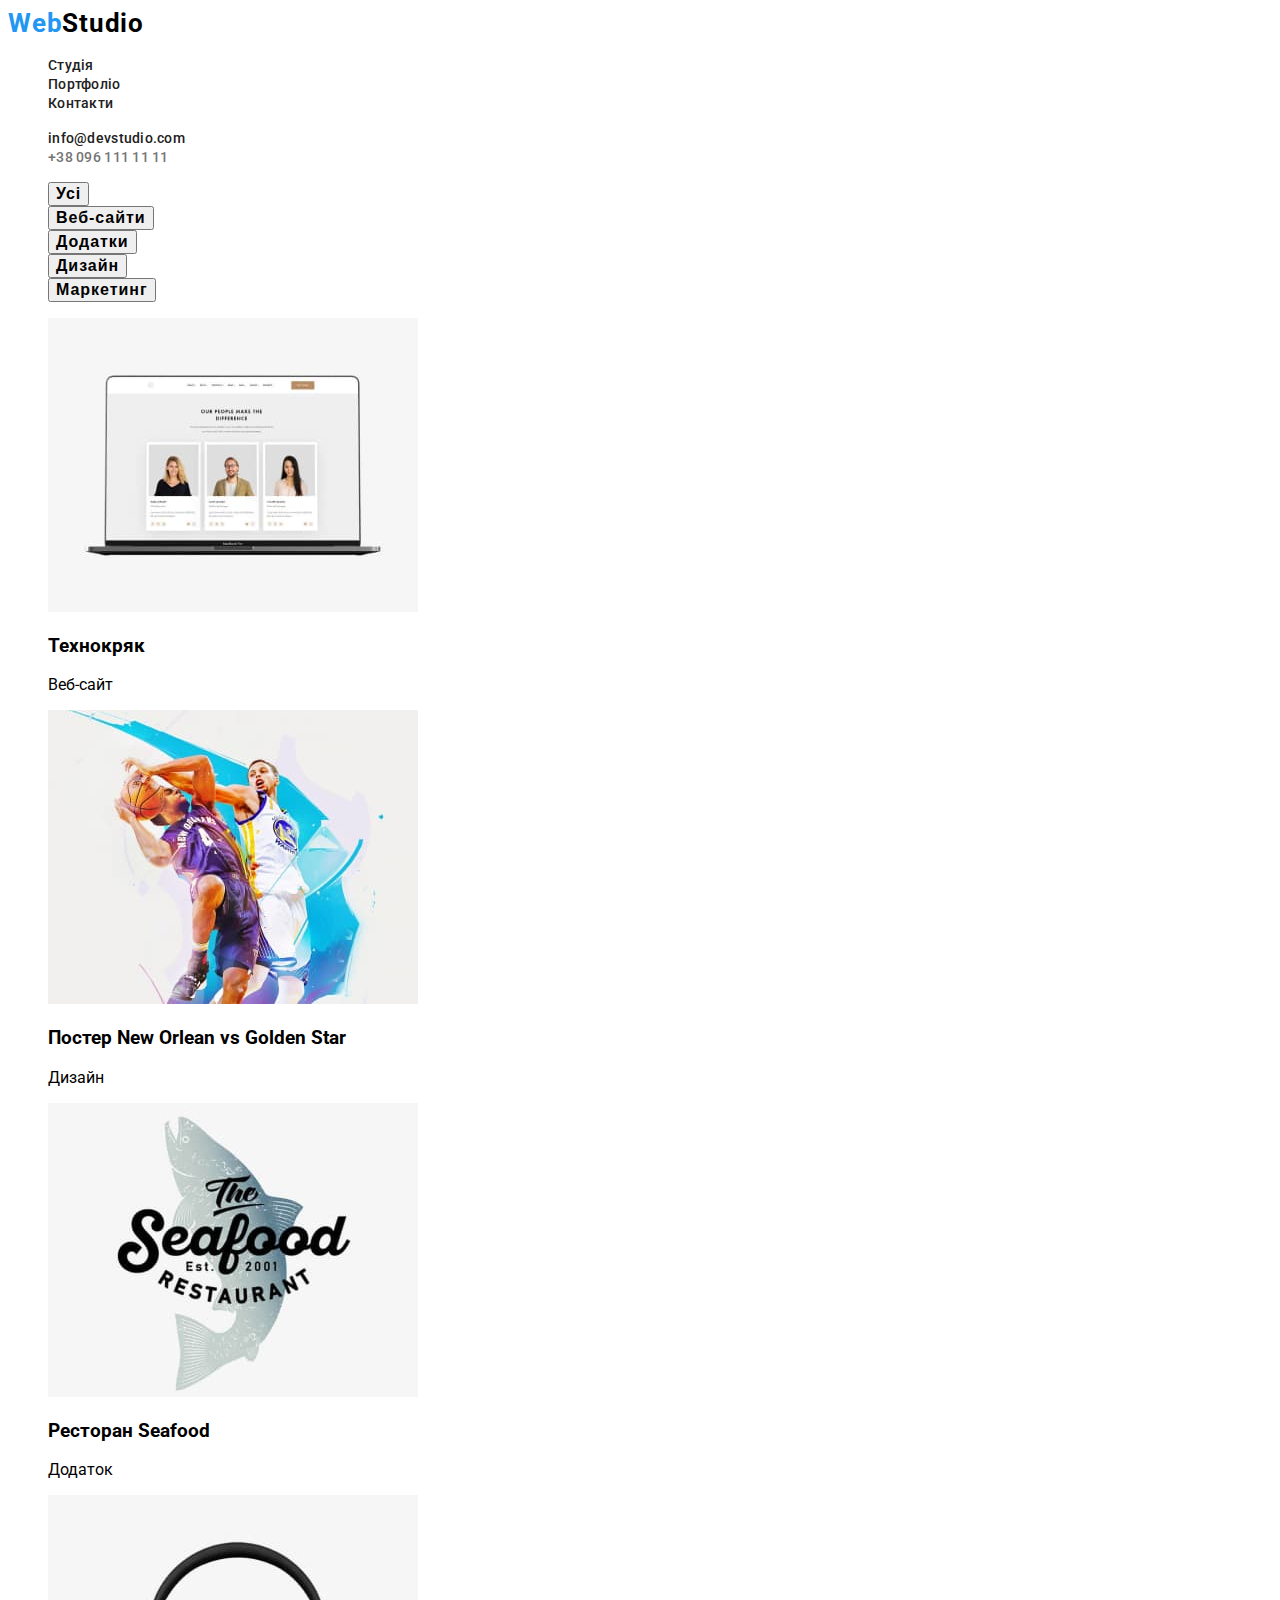
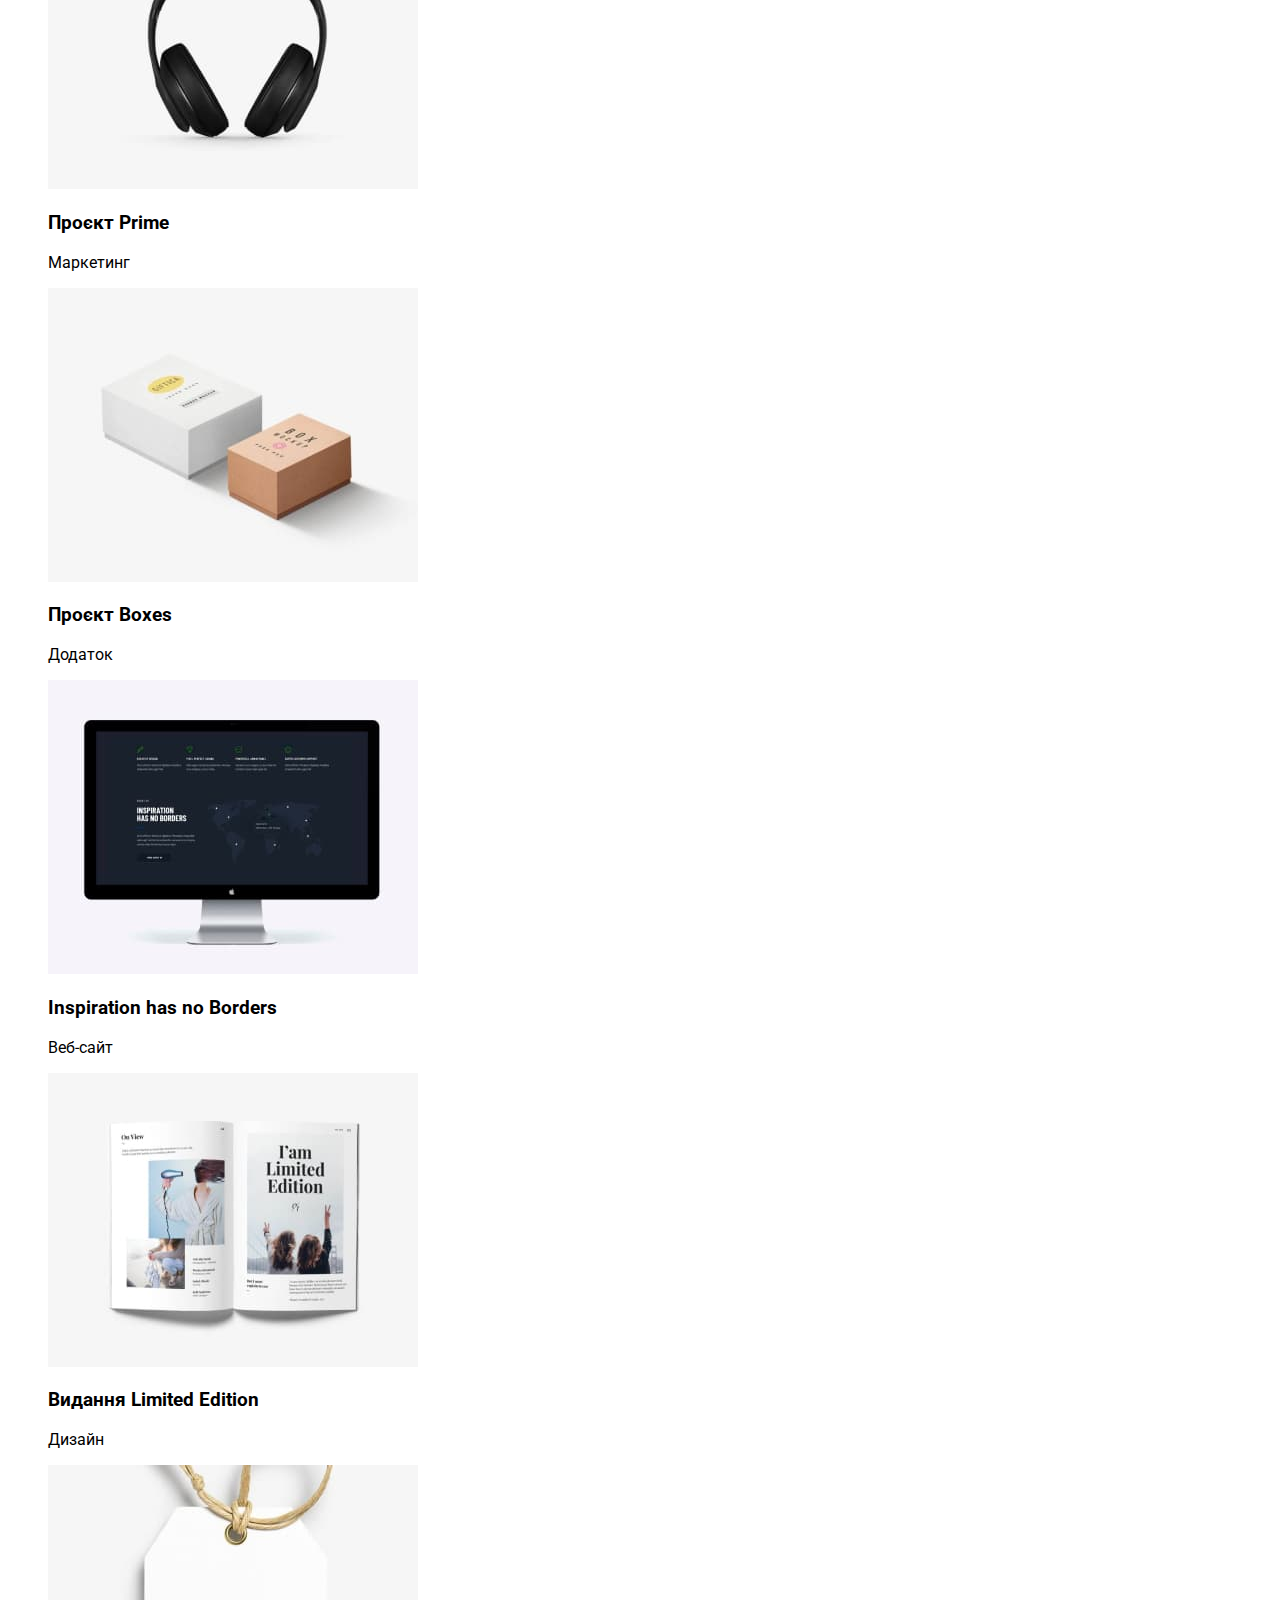
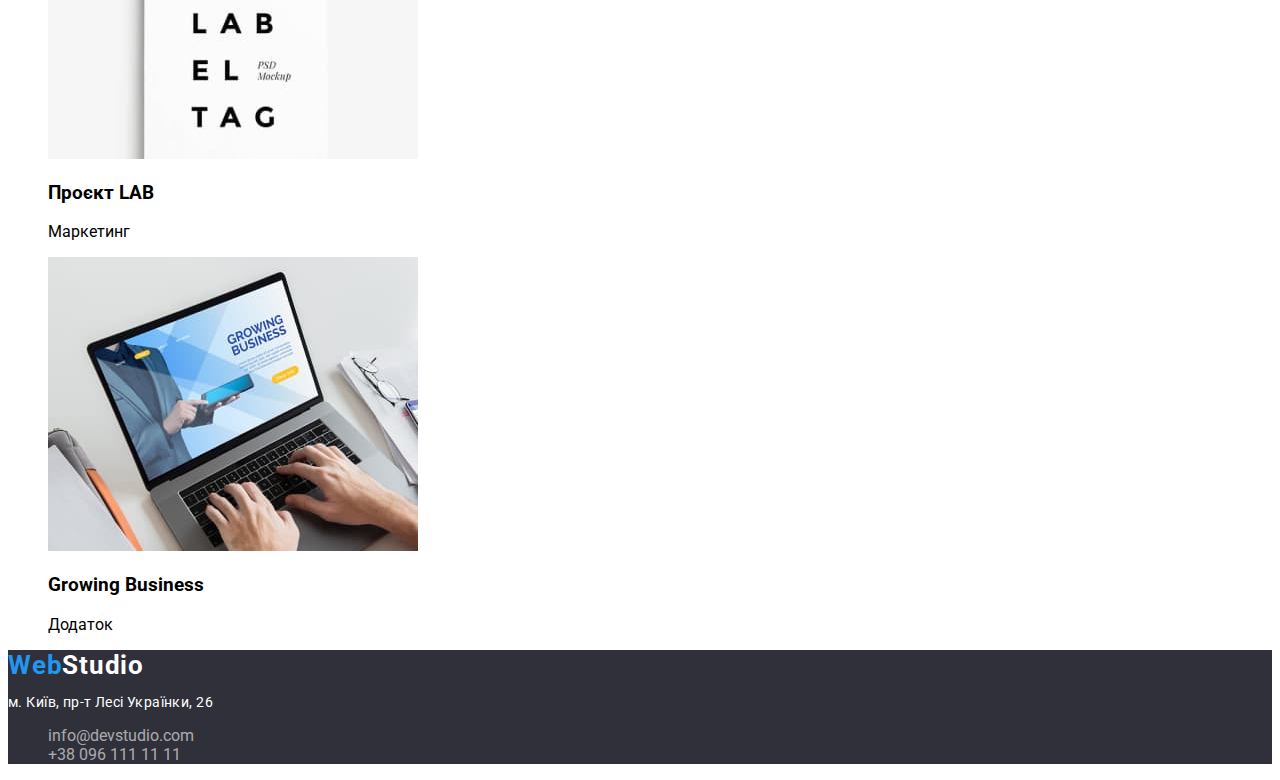
==== portfolio.html @ 49aecc0c "Update .DS_Store" ====
<!DOCTYPE html>
<html lang="en">
<head>
    <meta charset="UTF-8">
    <meta http-equiv="X-UA-Compatible" content="IE=edge">
    <meta name="viewport" content="width=device-width, initial-scale=1.0">
    <title>Document</title>
    <link rel="preconnect" href="https://fonts.googleapis.com">
<link rel="preconnect" href="https://fonts.gstatic.com" crossorigin>
<link href="https://fonts.googleapis.com/css2?family=Raleway:wght@700&family=Roboto:wght@400;500;700;900&display=swap" rel="stylesheet">
    <link rel="stylesheet" href="./css/style.css">
</head>
    <body>
        <header class="header">
            <nav>
            <a class="header-logo logo" href="/index.html" lang="en">Web<span class="logo-header">Studio</span></a>
            <ul class="header-list list">
                <li class="header-item">
                    <a class="header-link link" href="">Студія</a>
                </li>
                <li class="header-item">
                    <a class="header-link link" href="">Портфоліо</a>
                </li>
                <li class="header-item">
                    <a class="header-link link" href="">Контакти</a>
                </li>
            </ul>
            </nav>
            <ul class="header-list list">
                <li>
                <a class="header-mail mail" href="mailto:info@devstudio.com">info@devstudio.com</a>
                </li>
                <li>
                <a class="header-tel tel" href="tel:+380961111111">+38 096 111 11 11</a>
                </li>
            </ul>
        </header>
        <main>
            <section class="subject">
                <h1 class="visually-hidden">Особливості</h1>
                <ul class="subject-item">
                    <li class="subject-list list"><button class="hero-btn" type="button">Усі</button></li>
                    <li class="subject-list list"><button class="hero-btn" type="button">Веб-сайти</button></li>
                    <li class="subject-list list"><button class="hero-btn" type="button">Додатки</button></li>
                    <li class="subject-list list"><button class="hero-btn" type="button">Дизайн</button></li>
                    <li class="subject-list list"><button class="hero-btn" type="button">Маркетинг</button></li>
                </ul>

                <ul class="projects-item">
                    <li class="projects-list list">
                <a class="projects-search link" href=""></a>
                    <img src="./img/technocrack1.jpg"
                    alt=" Розробка сайту"
                    width="370">
                    <h3 class="projects-name">Технокряк</h3>
                    <p class="projects-text">Веб-сайт</p>
                </li>

                <li class="projects-list list">
                <a class="projects-search link" href=""></a>
                    <img src="./img/poster2.jpg"
                    alt="Дизайн проект для сайту с постерами"
                    width="370">
                    <h3 class="projects-name">Постер New Orlean vs Golden Star</h3>
                    <p class="projects-text">Дизайн</p>
                </li>

                <li class="projects-list list">
                <a class="projects-search link" href=""></a>
                    <img src="./img/restaurant3.jpg"
                    alt="Розробка додатку ресторана"
                    width="370">
                    <h3 class="projects-name">Ресторан Seafood</h3>
                    <p class="projects-text">Додаток</p>
                </li>

                <li class="projects-list list">
                <a class="projects-search link" href=""></a>
                    <img src="./img/proect4.jpg"
                    alt="Проєкт "
                    width="370">
                    <h3 class="projects-name">Проєкт Prime</h3>
                    <p class="projects-text">Маркетинг</p>
                </li>

                <li class="projects-list list">
                <a class="projects-search link" href=""></a>
                    <img src="./img/proeckt5.jpg"
                    alt="Розробка додатку"
                    width="370">
                    <h3 class="projects-name">Проєкт Boxes</h3>
                    <p class="projects-text">Додаток</p>
                </li>

                <li class="projects-list list">
                <a class="projects-search link" href=""></a>
                    <img src="./img/veb.saut6.jpg"
                    alt="Розробка сайту"
                    width="370">
                    <h3 class="projects-name">Inspiration has no Borders</h3>
                    <p class="projects-text">Веб-сайт</p>
                </li>

                <li class="projects-list list">
                <a class="projects-search link" href=""></a>
                    <img src="./img/bocks7.jpg"
                    alt="Дизайн проект книг"
                    width="370">
                    <h3 class="projects-name">Видання Limited Edition</h3>
                    <p class="projects-text">Дизайн</p>
                </li>

                <li class="projects-list list">
                <a class="projects-search link" href=""></a>
                    <img src="./img/lab8.jpg"
                    alt="Розробка проекта"
                    width="370">
                    <h3 class="projects-name">Проєкт LAB</h3>
                    <p class="projects-text">Маркетинг</p>
                </li>

                <li class="projects-list list">
                <a class="projects-search link" href=""></a>
                    <img src="./img/business9.jpg"
                    alt="Розробка додатку для бізнесу"
                    width="370">
                    <h3 class="projects-name">Growing Business</h3>
                    <p class="projects-text">Додаток</p>
                </li>
                </ul>
            </section>
        </main>
        <footer class="footer">
            <a class="footer-logo logo" href="/index.html" lang="en">Web<span class="logo-footer">Studio</span></a>
            <address class="footer-address">
    
                <p class="footer-address-link"> м. Київ, пр-т Лесі Українки, 26</p>
                <ul class="footer-list list">
                    <li class="links-footer"><a href="mailto:info@devstudio.com" class="footer-links links">info@devstudio.com</a></li>
                    <li><a href="tel:+380961111111" class="footer-links links">+38 096 111 11 11</a></li>
                </ul>
            </address>
        </footer>

    
</body>
</html>
---- css/style.css ----
/* @font-face {
    font-family: releway;
    src: url(../fonts/Raleway-Italic-VariableFont_wght.ttf);
}
@font-face {
    font-family: regular400;
    src: url(../fonts/Roboto-Regular.ttf);
}
@font-face {
    font-family: medium500;
    src: url(../fonts/Roboto-Medium.ttf);
}
@font-face {
    font-family: bold700;
    src: url(../fonts/Roboto-Bold.ttf);
}
@font-face {
    font-family: black900;
    src: url(..//fonts/Roboto-Black.ttf);
} */

:root {
    --main color: #FFFFFF;
}

body {
    font-family: "Roboto", sans-serif;
}

.list, .logo {
    list-style: none;
}
.link, .logo, .mail, .tel {
    text-decoration: none;
}



             /*header*/
             
 .header {
    background-color: var(--main-color);
 }
              
.header-logo {
font-weight: 700;
font-size: 26px;
line-height: 1.19;
/* identical to box height */
letter-spacing: 0.03em;
color: #2196F3;
}
.logo-header {
    font-weight: 700;
font-size: 26px;
line-height: 1.19;
/* identical to box height */
letter-spacing: 0.03em;
color:#000000;
}

.header-link {
    font-weight: 500;
    font-size: 14px;
    line-height: 1.14;
    letter-spacing: 0.02em;
    color: #212121;
}

.header-mail {
    font-weight: 500;
font-size: 14px;
line-height: 1.14;
letter-spacing: 0.02em;
color: #212121;
}

.header-tel {
    font-weight: 500;
    font-size: 14px;
    line-height: 1.14;
    letter-spacing: 0.02em;
    color: #757575;
}    

.header-link:hover, .header-mail:hover, .header-tel:hover, .header-link:focus, .header-mail:focus, .header-tel:focus {
    color: #2196F3;
} 

                    /*Hero*/
.hero{
 background-color: #2F303A;
}
                    

.hero-title {
    font-weight: 900;
font-size: 44px;
line-height: 1,36;
/* or 136% */
text-align: center;
letter-spacing: 0.06em;
text-transform: uppercase;
color: #FFFFFF;
}

.hero-btn {
    font-weight: 700;
    font-size: 16px;
    line-height: 1,87;
    /* identical to box height, or 188% */
    display: flex;
    align-items: center;
    text-align: center;
    letter-spacing: 0.06em;
    color: var(--main-color);
    
}
 .hero-btn:hover, .hero-btn:focus {
    color: #2196F3;
 }

                      /*Hiden*/

 .hidden-title {
font-weight: 700;
font-size: 14px;
line-height: 1,14;
letter-spacing: 0.03em;
text-transform: uppercase;
color: #212121;
}
.hidden-text {
font-weight: 400;
font-size: 14px;
line-height: 1,71;
/* or 171% */
letter-spacing: 0.03em;
color: #757575;
}

                    /*IMG*/
 .img-title {
font-weight: 700;
font-size: 36px;
line-height: 1,16;
text-align: center;
letter-spacing: 0.03em;
color: #212121;
}
 
                      /* Team*/

.team{
background-color: #F5F4FA;
 }

.team-title {
    font-weight: 700;
font-size: 36px;
line-height: 1,16;
text-align: center;
letter-spacing: 0.03em;
color: #212121;
}

.team-subtitle {
    font-weight: 500;
font-size: 16px;
line-height: 1,19;
/* identical to box height */
text-align: center;
letter-spacing: 0.03em;
color: #212121;
}
.team-text {
    font-weight: 400;
font-size: 16px;
line-height: 1,18;
/* identical to box height */
text-align: center;
letter-spacing: 0.03em;
color: #757575;
}

                 /*footer*/
 .footer {
    background-color:  #2F303A;
}


.footer-logo {
 font-weight: 700;
font-size: 26px;
line-height: 1,19;
/* identical to box height */
letter-spacing: 0.03em;
color: #2196F3;
 }
 .logo-footer{
    font-weight: 700;
font-size: 26px;
line-height: 1,19;
/* identical to box height */
letter-spacing: 0.03em;
color: #FFFFFF;
 }

 .footer-address {
    font-style: normal;
 }

.footer-address-link {
font-weight: 400;
font-size: 14px;
line-height: 1,71;
/* or 171% */
letter-spacing: 0.03em;
color: #FFFFFF;
}

.links {
    text-decoration: none;
     color:  rgba(255, 255, 255, 0.6);
}
.links:hover, .links:focus {
    color:  rgba(255, 255, 255, 0.6);
}

.visually-hidden {
    position: absolute;
    clip: rect(0 0 0 0);
    width: 1px;
    height: 1px;
    margin: -1px;
    …
  }
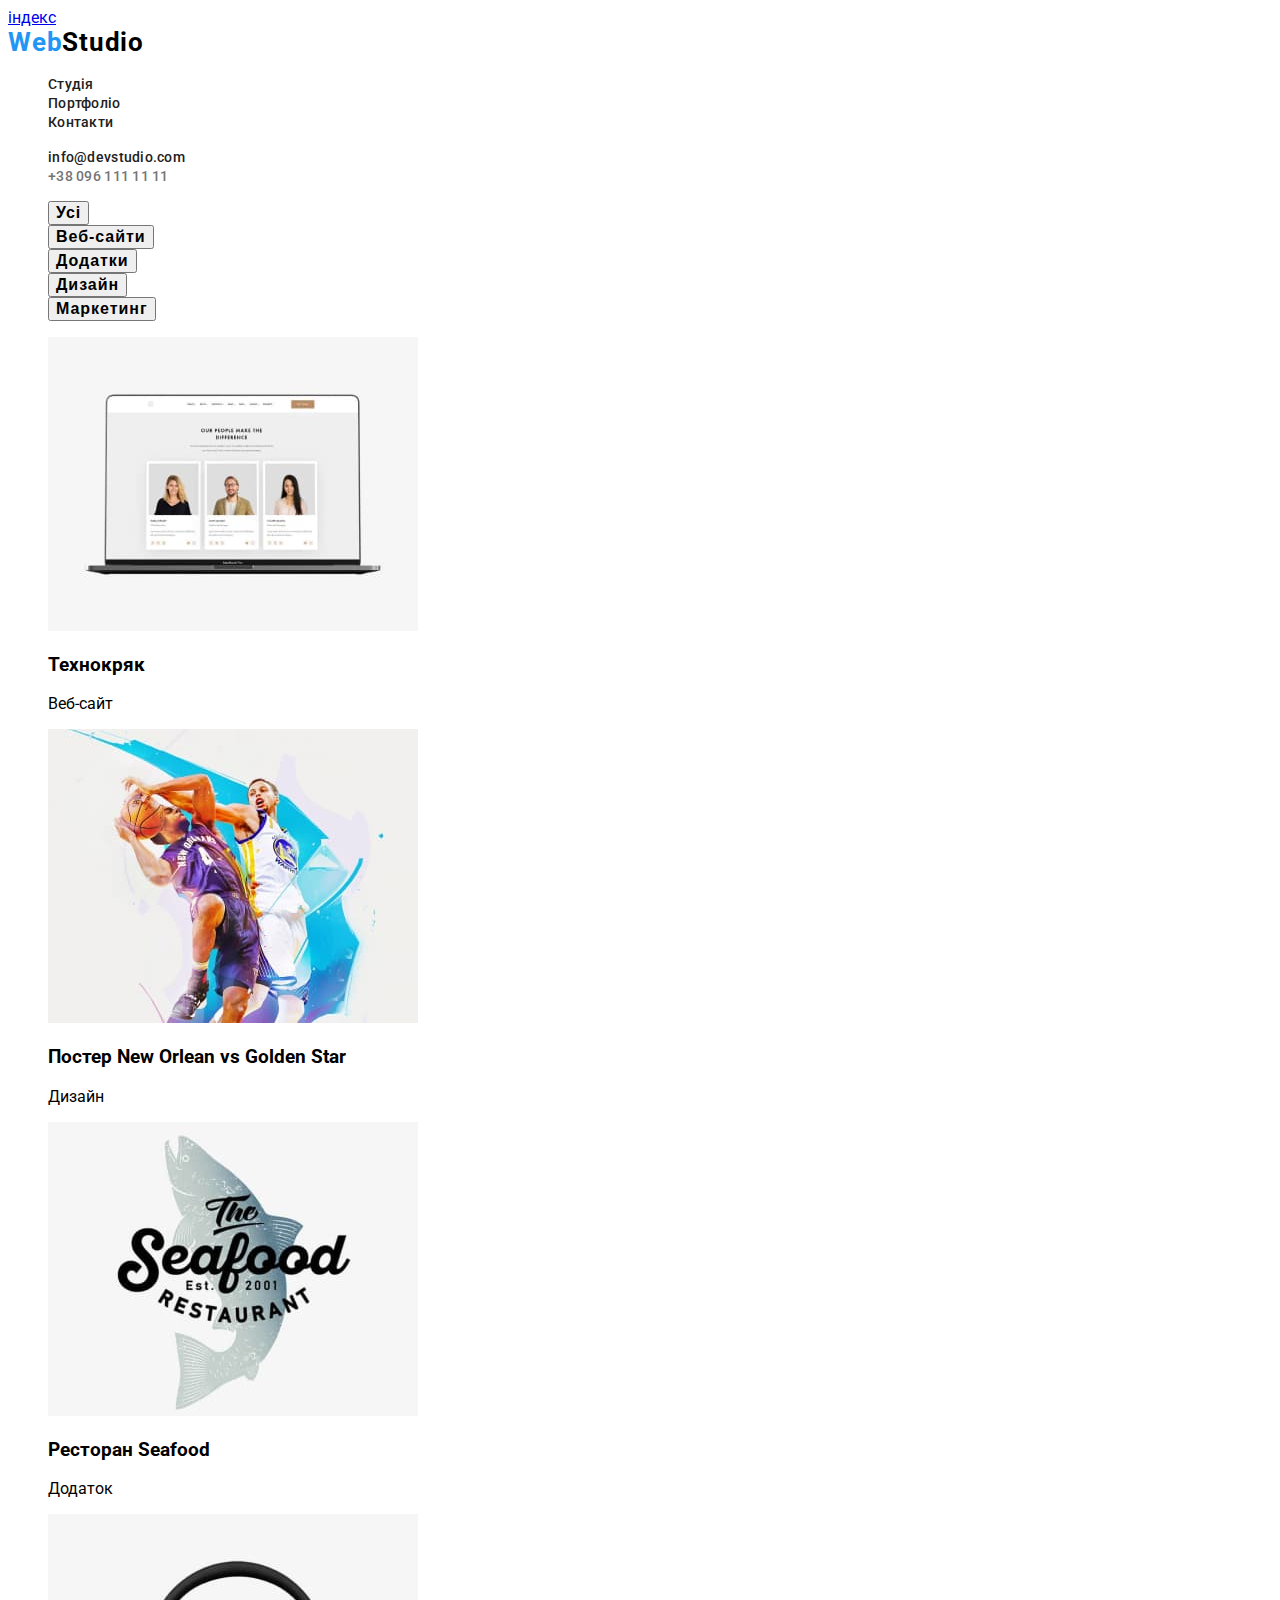
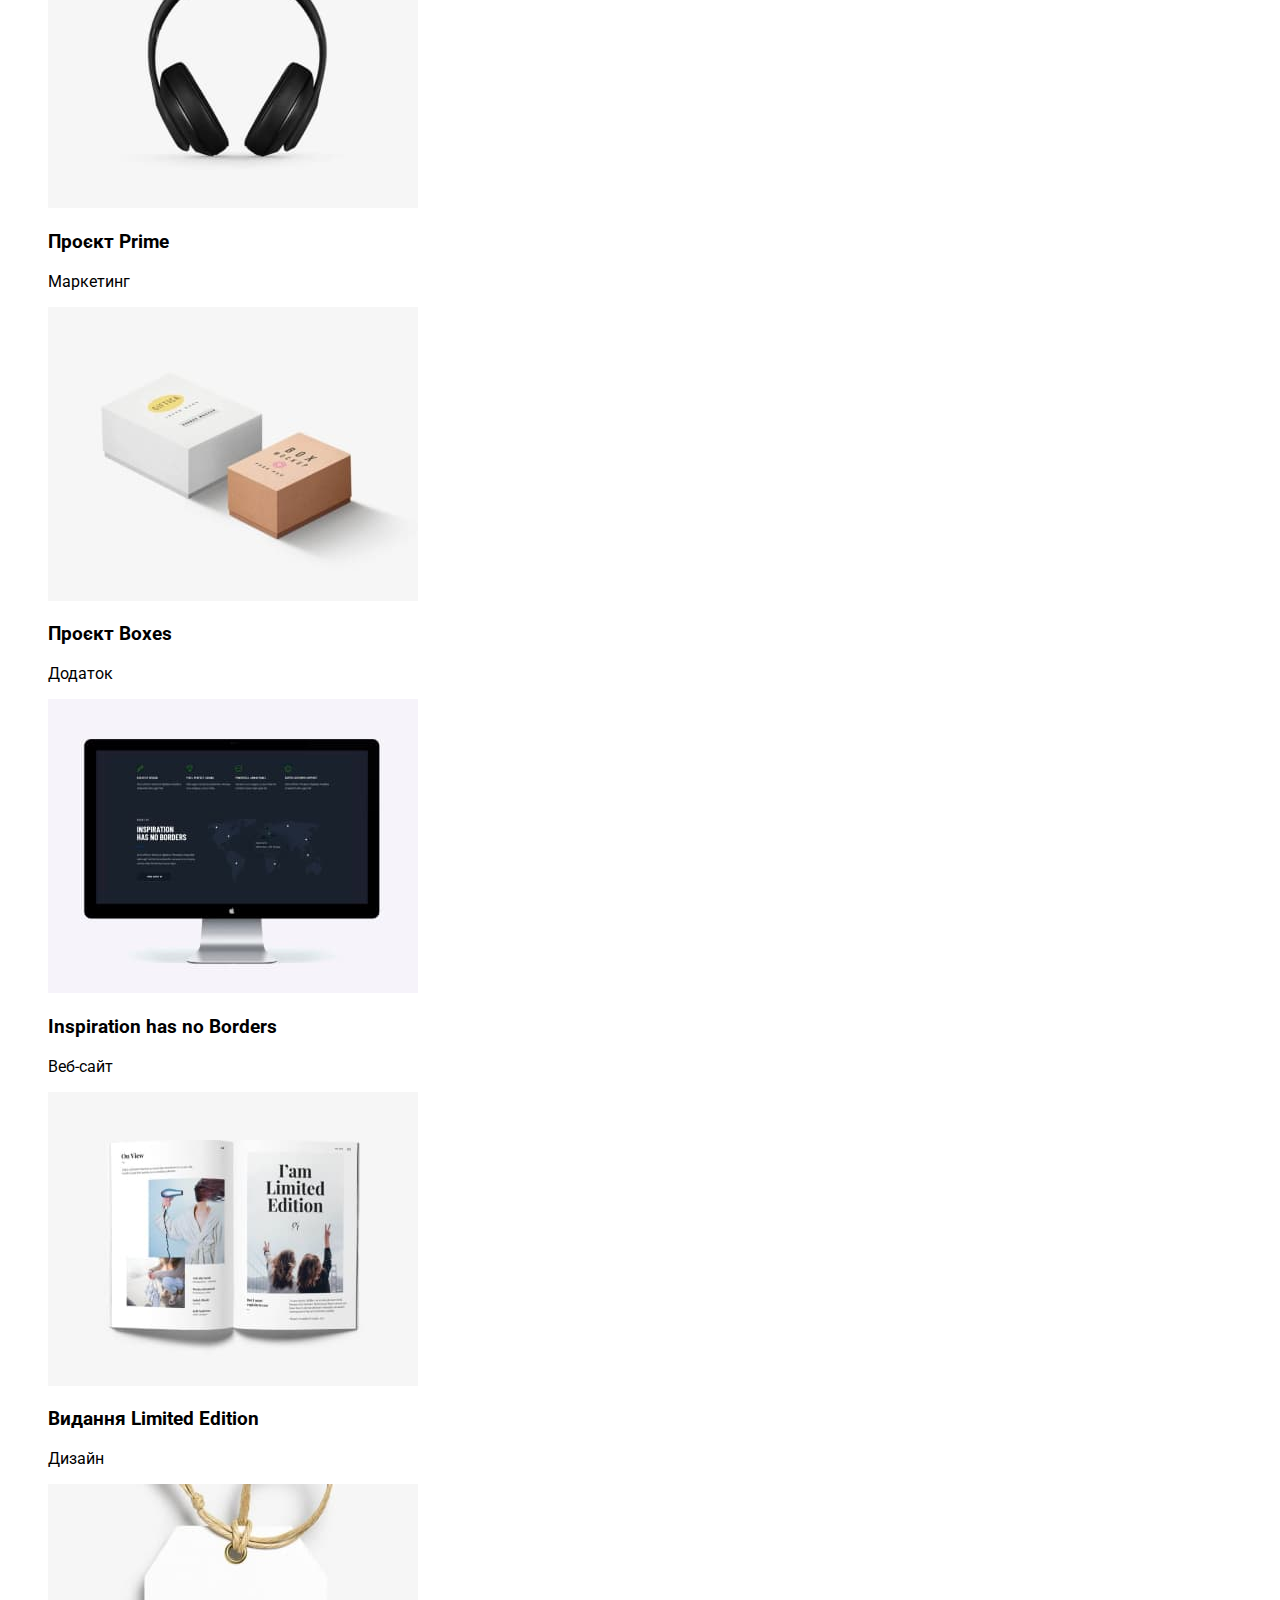
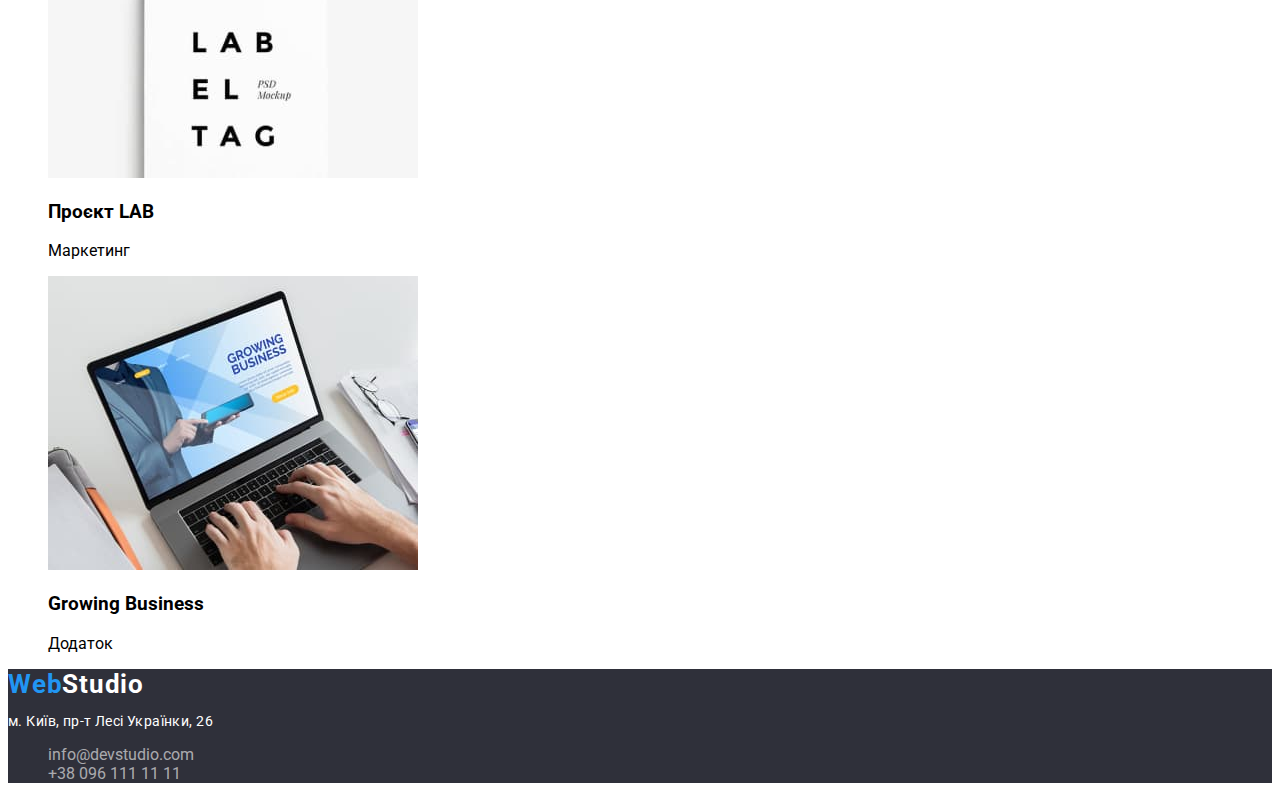
==== commit 176b89ec: "Update portfolio.html" ====
--- a/portfolio.html
+++ b/portfolio.html
@@ -9,6 +9,7 @@
 <link rel="preconnect" href="https://fonts.gstatic.com" crossorigin>
 <link href="https://fonts.googleapis.com/css2?family=Raleway:wght@700&family=Roboto:wght@400;500;700;900&display=swap" rel="stylesheet">
     <link rel="stylesheet" href="./css/style.css">
+    <a href="./index.html">індекс</a>
 </head>
     <body>
         <header class="header">
@@ -144,4 +145,4 @@
 
     
 </body>
-</html>+</html>
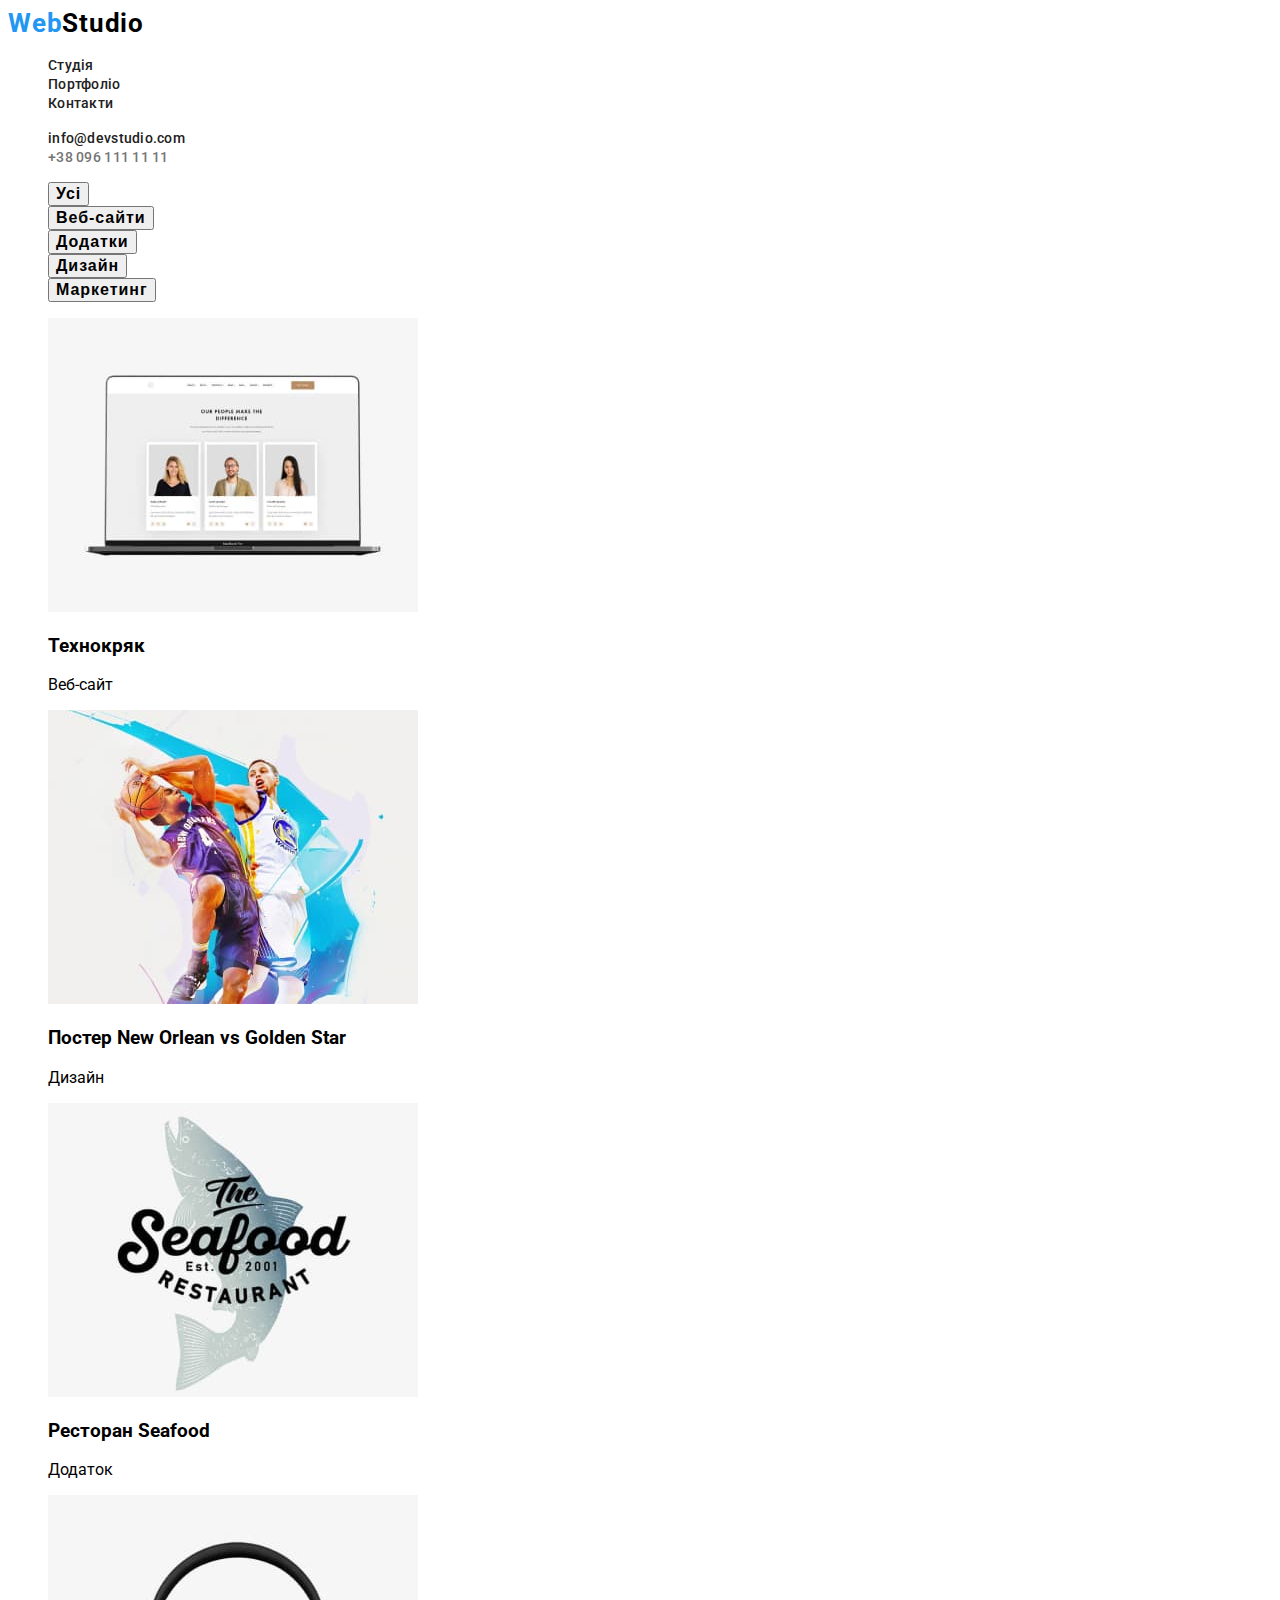
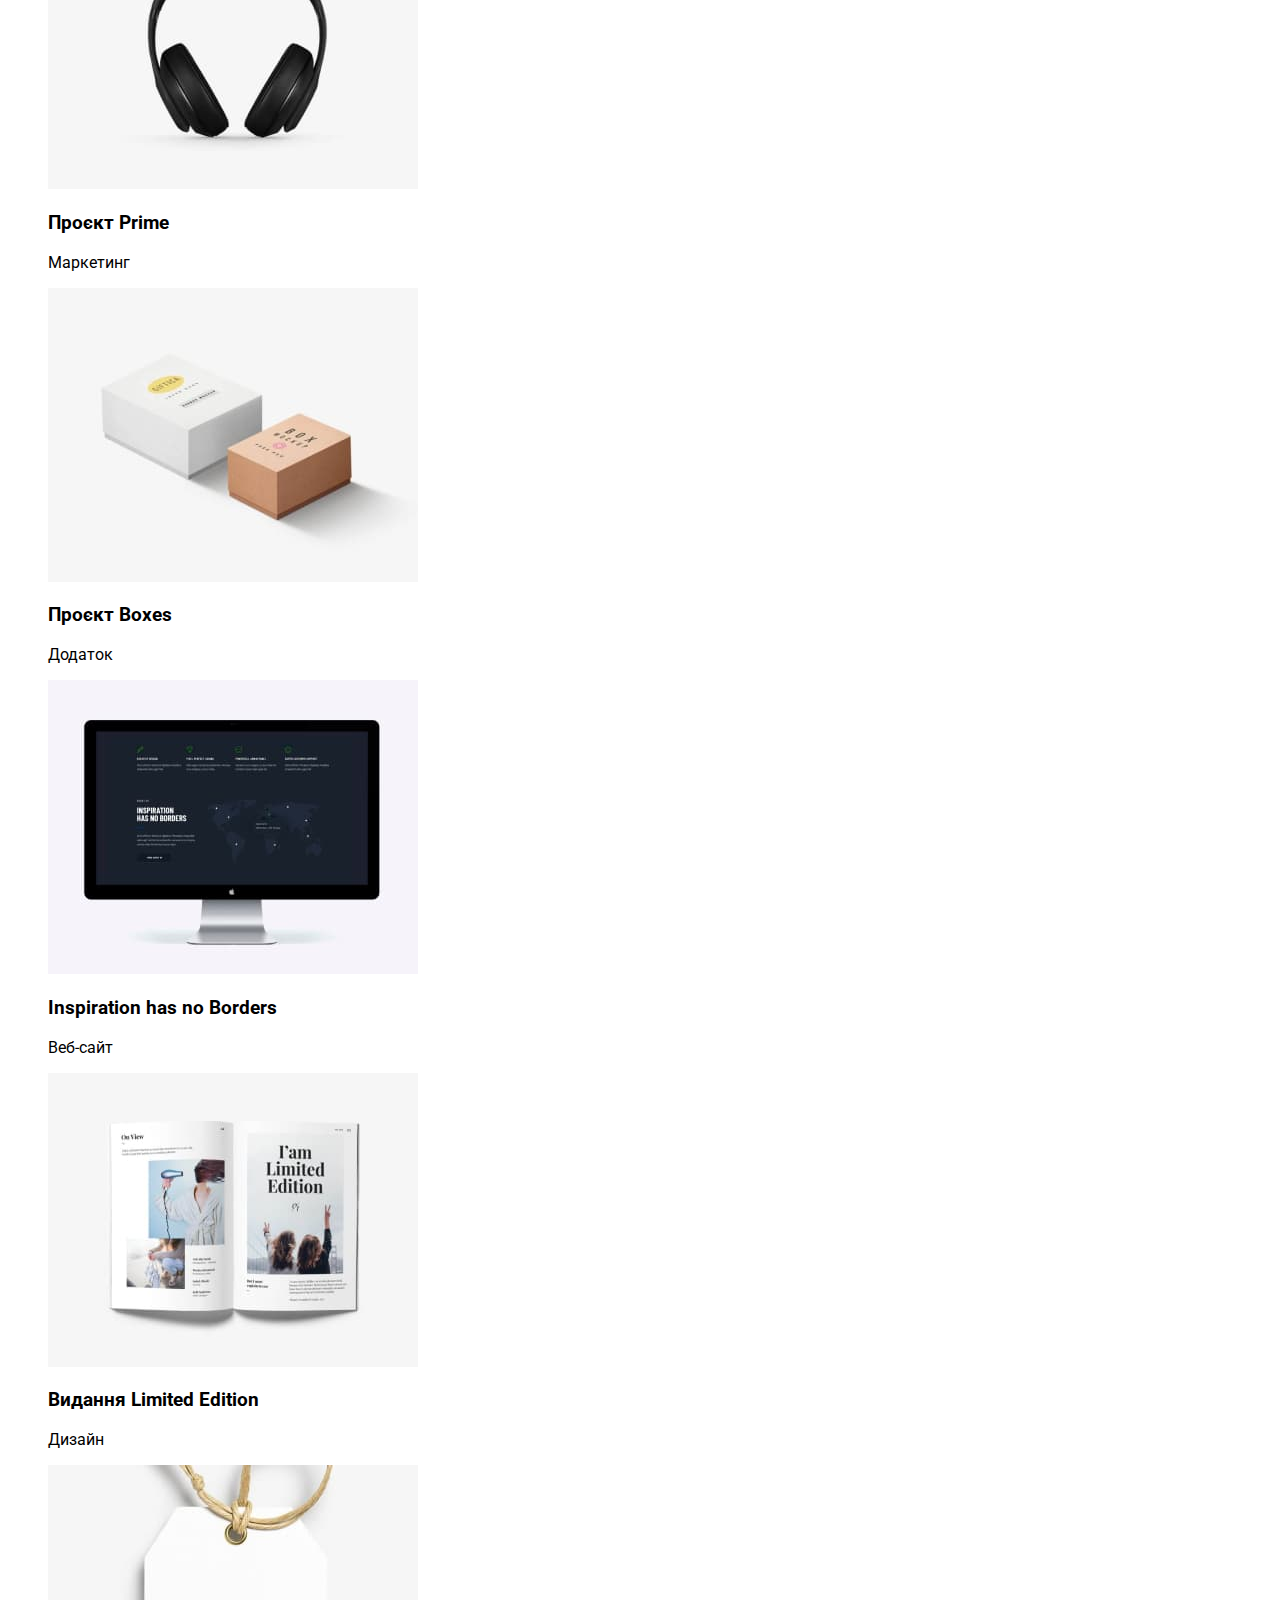
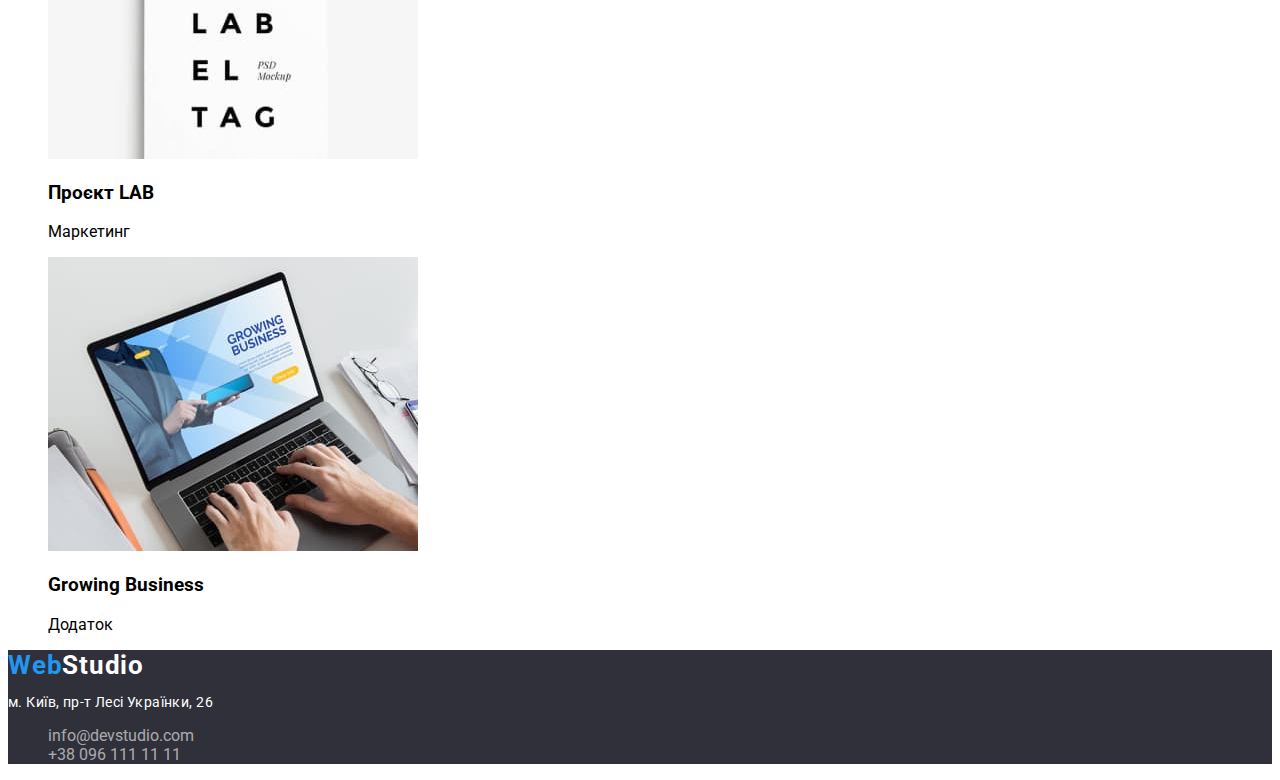
==== commit dd18e505: "Update portfolio.html" ====
--- a/portfolio.html
+++ b/portfolio.html
@@ -9,7 +9,7 @@
 <link rel="preconnect" href="https://fonts.gstatic.com" crossorigin>
 <link href="https://fonts.googleapis.com/css2?family=Raleway:wght@700&family=Roboto:wght@400;500;700;900&display=swap" rel="stylesheet">
     <link rel="stylesheet" href="./css/style.css">
-    <a href="./index.html">індекс</a>
+    
 </head>
     <body>
         <header class="header">
@@ -17,10 +17,10 @@
             <a class="header-logo logo" href="/index.html" lang="en">Web<span class="logo-header">Studio</span></a>
             <ul class="header-list list">
                 <li class="header-item">
-                    <a class="header-link link" href="">Студія</a>
+                    <a class="header-link link" href="./index.html">Студія</a>
                 </li>
                 <li class="header-item">
-                    <a class="header-link link" href="">Портфоліо</a>
+                    <a class="header-link link" href="./portfolio.html">Портфоліо</a>
                 </li>
                 <li class="header-item">
                     <a class="header-link link" href="">Контакти</a>
--- a/css/style.css
+++ b/css/style.css
@@ -113,7 +113,7 @@
     align-items: center;
     text-align: center;
     letter-spacing: 0.06em;
-    color: var(--main-color);
+    background-color: #2196f3);
     
 }
  .hero-btn:hover, .hero-btn:focus {
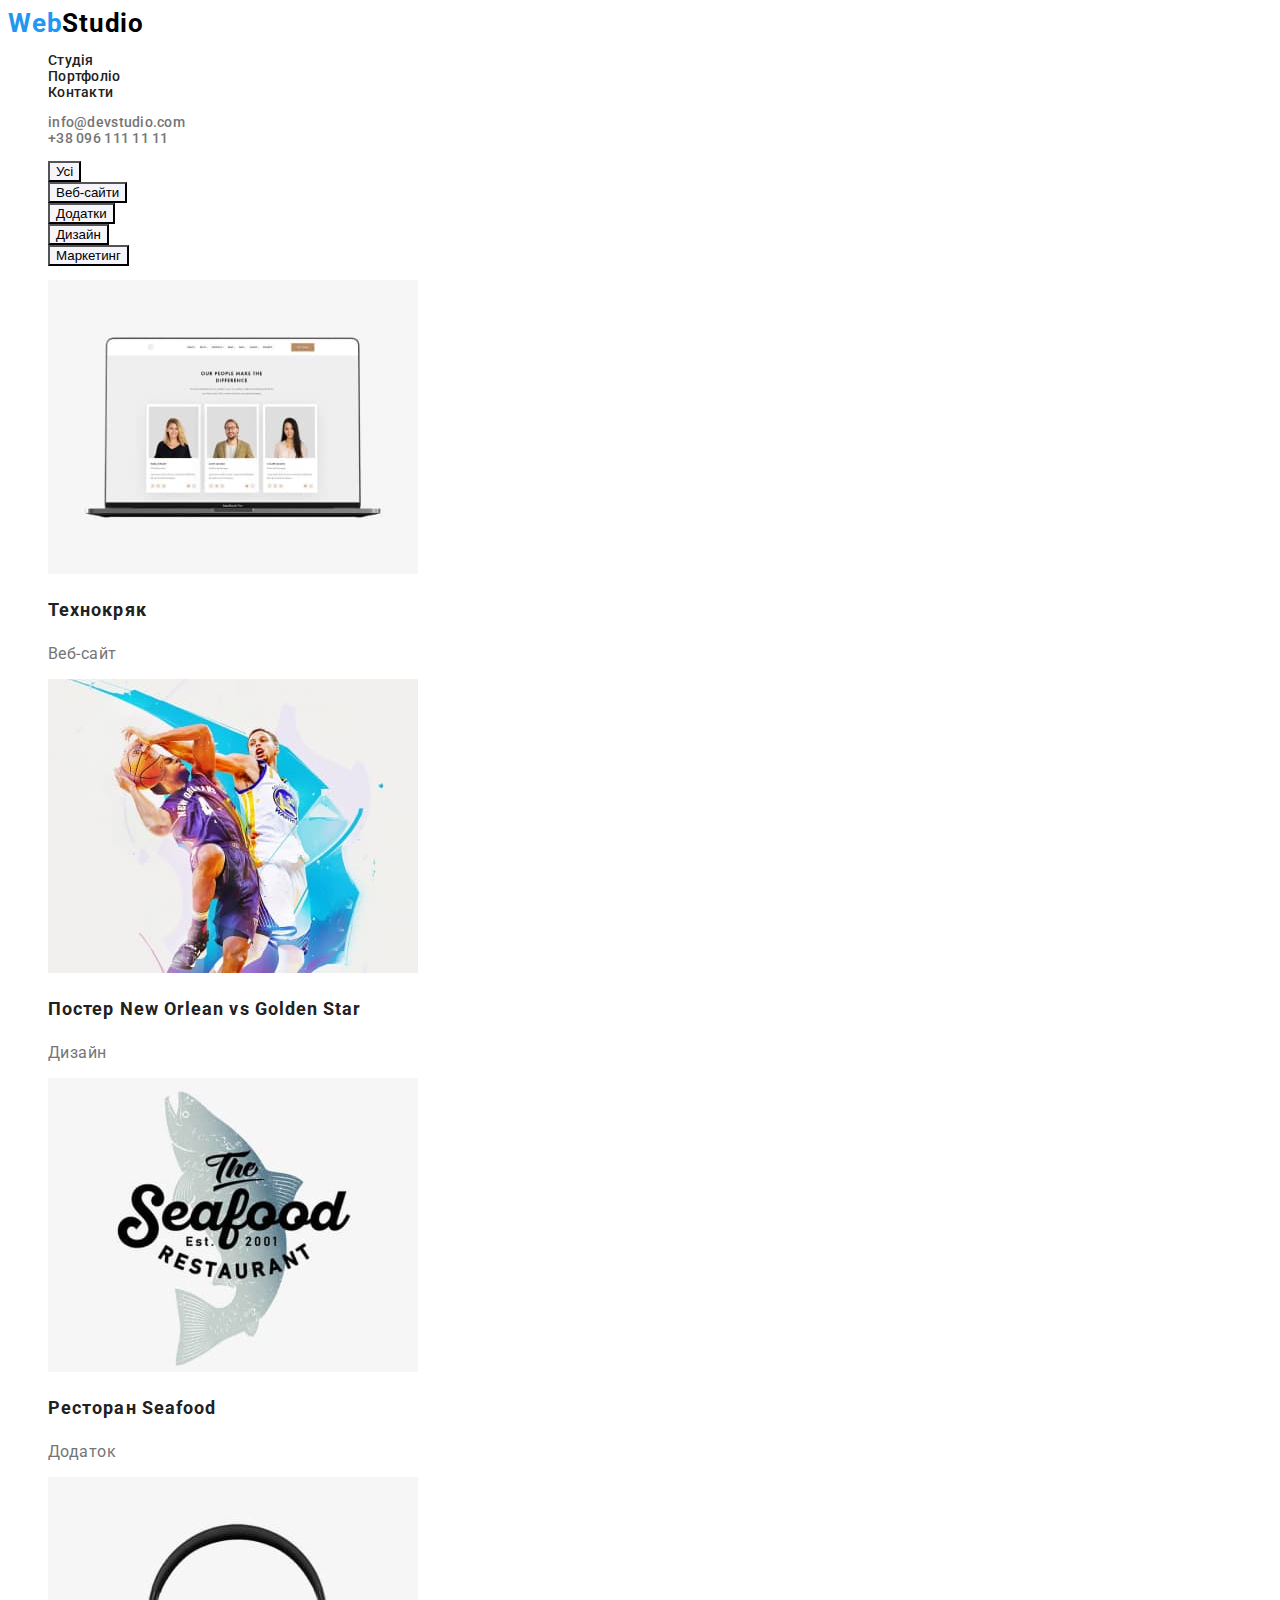
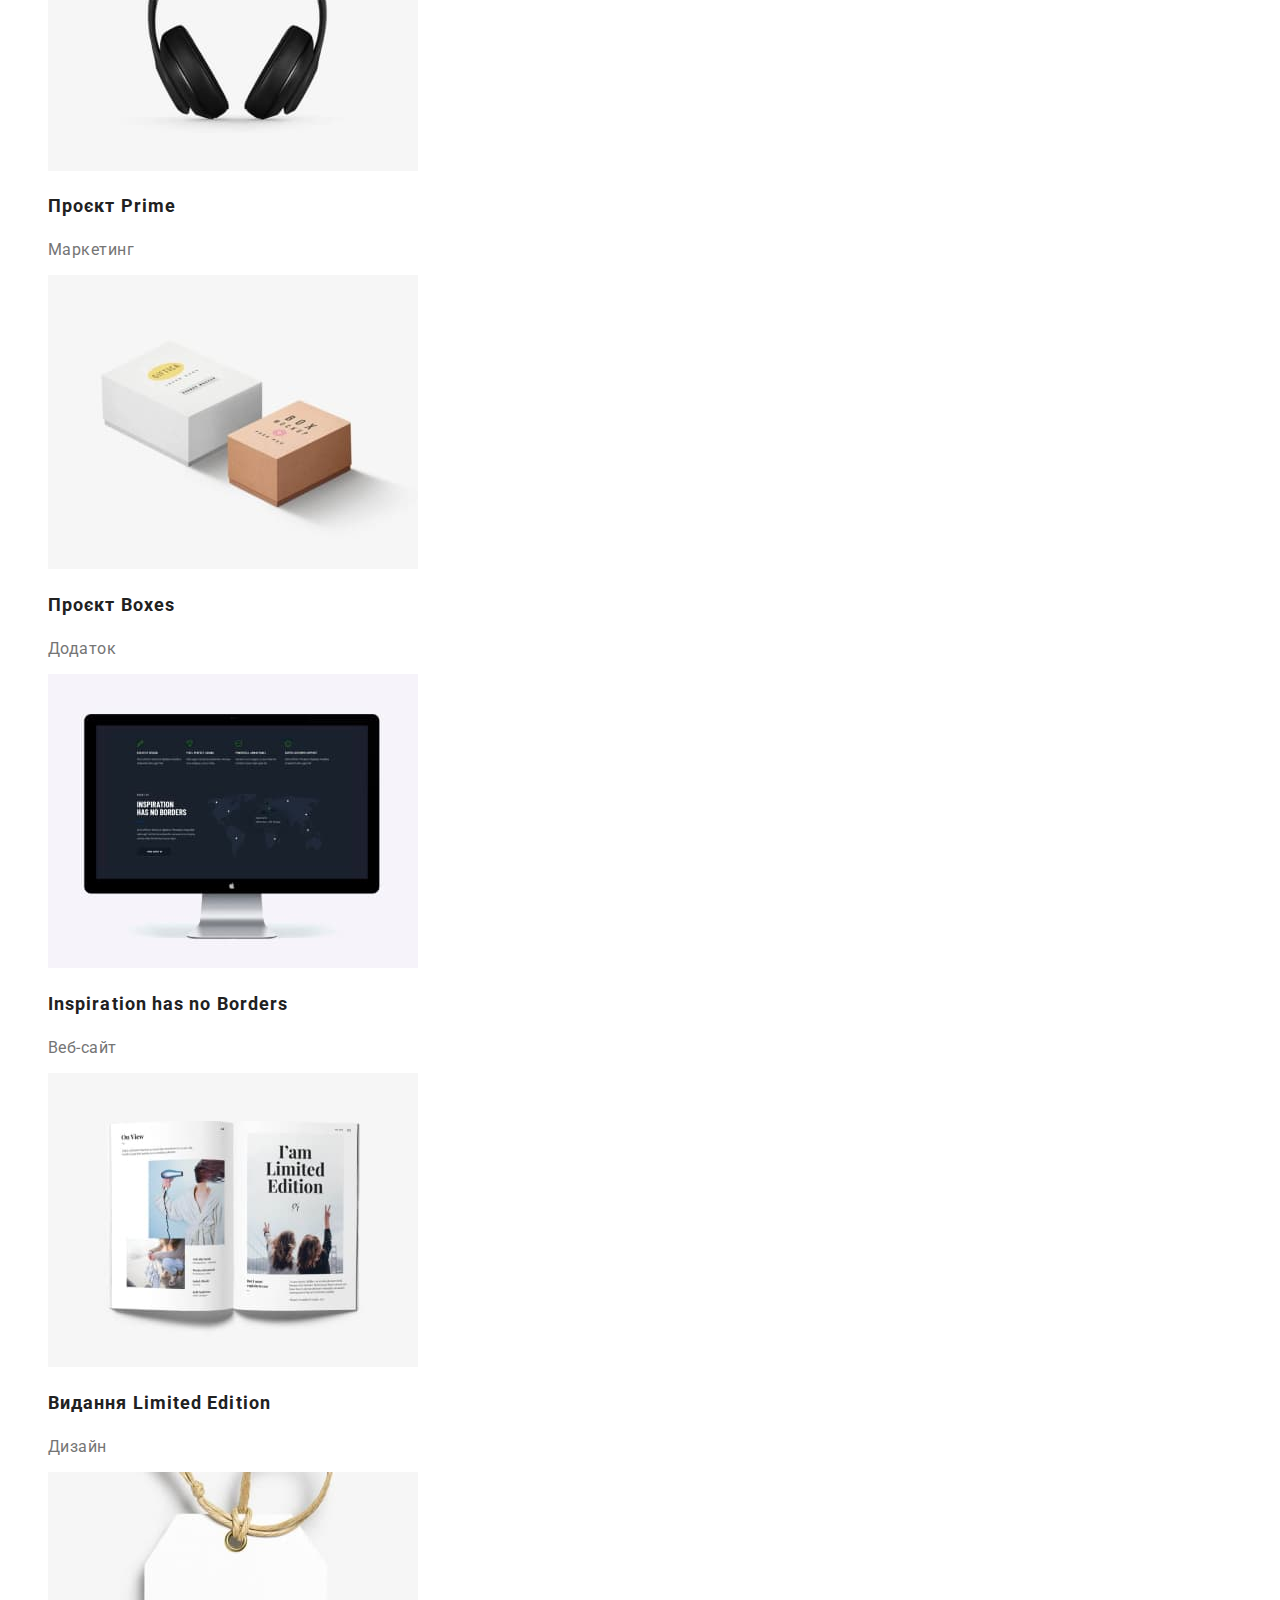
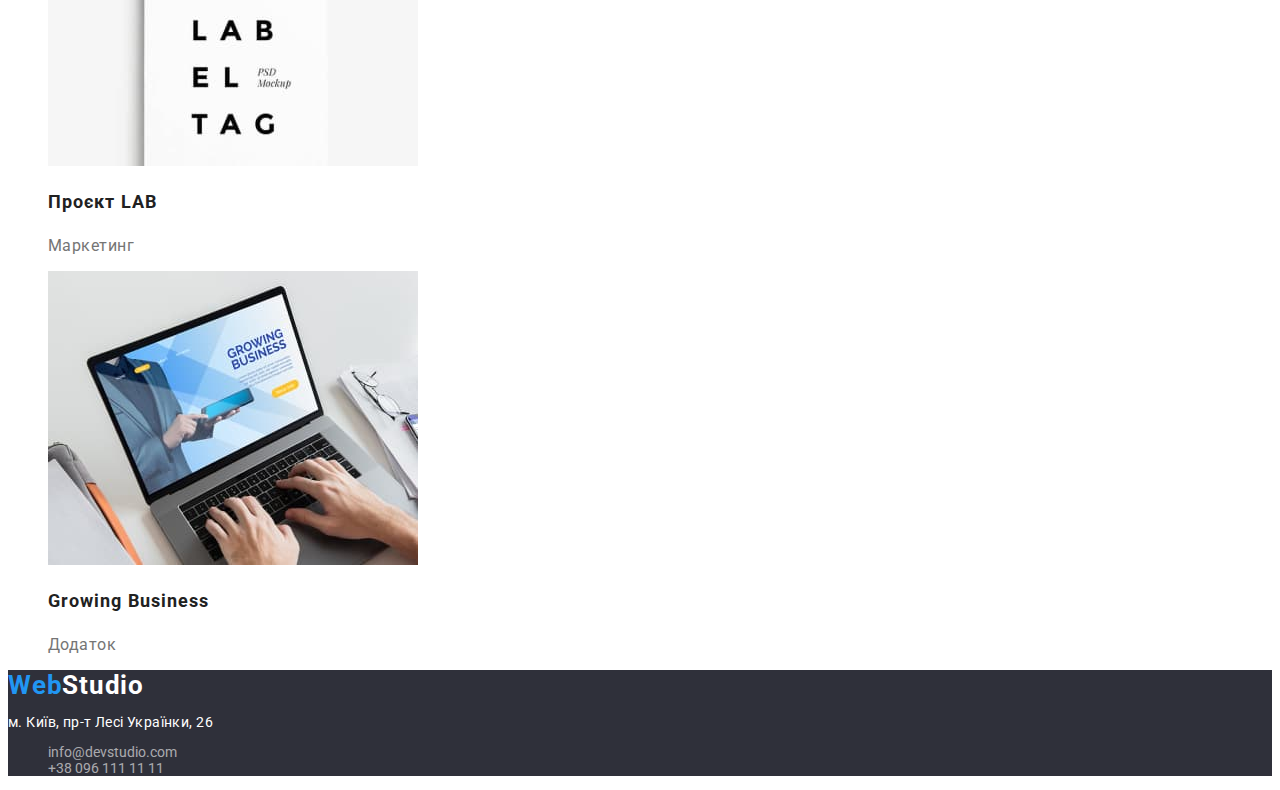
==== commit efd5719a: "update index html file" ====
--- a/portfolio.html
+++ b/portfolio.html
@@ -20,7 +20,7 @@
                     <a class="header-link link" href="./index.html">Студія</a>
                 </li>
                 <li class="header-item">
-                    <a class="header-link link" href="./portfolio.html">Портфоліо</a>
+                    <a class="header-link link" class="caret" href="./portfolio.html">Портфоліо</a>
                 </li>
                 <li class="header-item">
                     <a class="header-link link" href="">Контакти</a>
@@ -40,93 +40,102 @@
             <section class="subject">
                 <h1 class="visually-hidden">Особливості</h1>
                 <ul class="subject-item">
-                    <li class="subject-list list"><button class="hero-btn" type="button">Усі</button></li>
-                    <li class="subject-list list"><button class="hero-btn" type="button">Веб-сайти</button></li>
-                    <li class="subject-list list"><button class="hero-btn" type="button">Додатки</button></li>
-                    <li class="subject-list list"><button class="hero-btn" type="button">Дизайн</button></li>
-                    <li class="subject-list list"><button class="hero-btn" type="button">Маркетинг</button></li>
+                    <li class="subject-list list"><button class="hero-btns" type="button">Усі</button></li>
+                    <li class="subject-list list"><button class="hero-btns" type="button">Веб-сайти</button></li>
+                    <li class="subject-list list"><button class="hero-btns" type="button">Додатки</button></li>
+                    <li class="subject-list list"><button class="hero-btns" type="button">Дизайн</button></li>
+                    <li class="subject-list list"><button class="hero-btns" type="button">Маркетинг</button></li>
                 </ul>
 
                 <ul class="projects-item">
                     <li class="projects-list list">
-                <a class="projects-search link" href=""></a>
+                <a class="projects-search link" href="">
                     <img src="./img/technocrack1.jpg"
                     alt=" Розробка сайту"
                     width="370">
-                    <h3 class="projects-name">Технокряк</h3>
+                    <h2 class="projects-name">Технокряк</h2>
                     <p class="projects-text">Веб-сайт</p>
+                </a>
                 </li>
 
                 <li class="projects-list list">
-                <a class="projects-search link" href=""></a>
+                <a class="projects-search link" href="">
                     <img src="./img/poster2.jpg"
                     alt="Дизайн проект для сайту с постерами"
                     width="370">
-                    <h3 class="projects-name">Постер New Orlean vs Golden Star</h3>
+                    <h2 class="projects-name">Постер New Orlean vs Golden Star</h2>
                     <p class="projects-text">Дизайн</p>
+                </a>
                 </li>
 
                 <li class="projects-list list">
-                <a class="projects-search link" href=""></a>
+                <a class="projects-search link" href="">
                     <img src="./img/restaurant3.jpg"
                     alt="Розробка додатку ресторана"
                     width="370">
-                    <h3 class="projects-name">Ресторан Seafood</h3>
+                    <h2 class="projects-name">Ресторан Seafood</h2>
                     <p class="projects-text">Додаток</p>
+                </a>
                 </li>
 
                 <li class="projects-list list">
-                <a class="projects-search link" href=""></a>
+                <a class="projects-search link" href="">
                     <img src="./img/proect4.jpg"
                     alt="Проєкт "
                     width="370">
-                    <h3 class="projects-name">Проєкт Prime</h3>
+                    <h2 class="projects-name">Проєкт Prime</h2>
                     <p class="projects-text">Маркетинг</p>
+                </a>
                 </li>
 
                 <li class="projects-list list">
-                <a class="projects-search link" href=""></a>
+                <a class="projects-search link" href="">
                     <img src="./img/proeckt5.jpg"
                     alt="Розробка додатку"
                     width="370">
-                    <h3 class="projects-name">Проєкт Boxes</h3>
+                    <h2 class="projects-name">Проєкт Boxes</h2>
                     <p class="projects-text">Додаток</p>
+                </a>
                 </li>
 
                 <li class="projects-list list">
-                <a class="projects-search link" href=""></a>
+                <a class="projects-search link" href="">
                     <img src="./img/veb.saut6.jpg"
                     alt="Розробка сайту"
                     width="370">
-                    <h3 class="projects-name">Inspiration has no Borders</h3>
+                    <h2 class="projects-name">Inspiration has no Borders</h2>
                     <p class="projects-text">Веб-сайт</p>
+                </a>
                 </li>
 
                 <li class="projects-list list">
-                <a class="projects-search link" href=""></a>
+                <a class="projects-search link" href="">
                     <img src="./img/bocks7.jpg"
                     alt="Дизайн проект книг"
                     width="370">
-                    <h3 class="projects-name">Видання Limited Edition</h3>
+                    <h2 class="projects-name">Видання Limited Edition</h2>
                     <p class="projects-text">Дизайн</p>
+                </a>
                 </li>
 
                 <li class="projects-list list">
-                <a class="projects-search link" href=""></a>
+                <a class="projects-search link" href="">
                     <img src="./img/lab8.jpg"
                     alt="Розробка проекта"
                     width="370">
-                    <h3 class="projects-name">Проєкт LAB</h3>
+                    <h2 class="projects-name">Проєкт LAB</h2>
                     <p class="projects-text">Маркетинг</p>
+                </a>
                 </li>
 
                 <li class="projects-list list">
-                <a class="projects-search link" href=""></a>
+                <a class="projects-search link" href="">
                     <img src="./img/business9.jpg"
                     alt="Розробка додатку для бізнесу"
                     width="370">
-                    <h3 class="projects-name">Growing Business</h3>
+                    <h2 class="projects-name">Growing Business</h2>
                     <p class="projects-text">Додаток</p>
+                </a>
                 </li>
                 </ul>
             </section>
--- a/css/style.css
+++ b/css/style.css
@@ -20,11 +20,16 @@
 } */
 
 :root {
-    --main color: #FFFFFF;
+    --main-color: #FFFFFF;
+    --main-color2: #2196F3;
+    --main-color3: #212121;
+    --main-color4: #757575;
+
 }
 
 body {
     font-family: "Roboto", sans-serif;
+    font-size: 14px;
 }
 
 .list, .logo {
@@ -33,58 +38,48 @@
 .link, .logo, .mail, .tel {
     text-decoration: none;
 }
+.caret {
+    color: var(--main-color2)
+}
 
 
 
              /*header*/
              
- .header {
-    background-color: var(--main-color);
+ .header-logo, .logo-header {
+    font-weight: 700;
+font-size: 26px;
+line-height: 1.19;
+/* identical to box height */
+letter-spacing: 0.03em;
  }
               
 .header-logo {
-font-weight: 700;
-font-size: 26px;
-line-height: 1.19;
-/* identical to box height */
-letter-spacing: 0.03em;
-color: #2196F3;
+color: var(--main-color2);
 }
 .logo-header {
-    font-weight: 700;
-font-size: 26px;
-line-height: 1.19;
-/* identical to box height */
-letter-spacing: 0.03em;
 color:#000000;
 }
-
-.header-link {
+  
+.header-list {
     font-weight: 500;
     font-size: 14px;
     line-height: 1.14;
     letter-spacing: 0.02em;
-    color: #212121;
-}
-
-.header-mail {
-    font-weight: 500;
-font-size: 14px;
-line-height: 1.14;
-letter-spacing: 0.02em;
-color: #212121;
-}
-
-.header-tel {
-    font-weight: 500;
-    font-size: 14px;
-    line-height: 1.14;
-    letter-spacing: 0.02em;
-    color: #757575;
+    
+}
+
+.header-link {
+    color: var(--main-color3);
+}
+
+
+.header-tel, .header-mail {
+    color: var(--main-color4);
 }    
 
 .header-link:hover, .header-mail:hover, .header-tel:hover, .header-link:focus, .header-mail:focus, .header-tel:focus {
-    color: #2196F3;
+    color: var(--main-color2);
 } 
 
                     /*Hero*/
@@ -101,7 +96,7 @@
 text-align: center;
 letter-spacing: 0.06em;
 text-transform: uppercase;
-color: #FFFFFF;
+color: var(--main-color);
 }
 
 .hero-btn {
@@ -109,17 +104,21 @@
     font-size: 16px;
     line-height: 1,87;
     /* identical to box height, or 188% */
-    display: flex;
-    align-items: center;
-    text-align: center;
+    font-family: inherit;
+    text-decoration: none; 
     letter-spacing: 0.06em;
-    background-color: #2196f3);
+    color: var(--main-color);
+     background-color: var(--main-color2);
     
 }
- .hero-btn:hover, .hero-btn:focus {
-    color: #2196F3;
- }
-
+ .hero-btn:hover, .hero-btns:hover,.hero-btns:focus, .hero-btn:focus {
+   background-color: #188CE8;
+ }
+ 
+   .hero-btns {
+background-color: #F5F4FA;
+
+   }
                       /*Hiden*/
 
  .hidden-title {
@@ -128,7 +127,7 @@
 line-height: 1,14;
 letter-spacing: 0.03em;
 text-transform: uppercase;
-color: #212121;
+color: var(--main-color3);
 }
 .hidden-text {
 font-weight: 400;
@@ -136,7 +135,7 @@
 line-height: 1,71;
 /* or 171% */
 letter-spacing: 0.03em;
-color: #757575;
+color: var(--main-color4);
 }
 
                     /*IMG*/
@@ -146,7 +145,7 @@
 line-height: 1,16;
 text-align: center;
 letter-spacing: 0.03em;
-color: #212121;
+color: var(--main-color3);
 }
  
                       /* Team*/
@@ -161,7 +160,7 @@
 line-height: 1,16;
 text-align: center;
 letter-spacing: 0.03em;
-color: #212121;
+color: var(--main-color3);
 }
 
 .team-subtitle {
@@ -171,7 +170,7 @@
 /* identical to box height */
 text-align: center;
 letter-spacing: 0.03em;
-color: #212121;
+color: var(--main-color3);
 }
 .team-text {
     font-weight: 400;
@@ -180,7 +179,25 @@
 /* identical to box height */
 text-align: center;
 letter-spacing: 0.03em;
-color: #757575;
+color: var(--main-color4);
+}
+
+.projects-name {
+    font-weight: 700;
+    font-size: 18px;
+    line-height: 2;
+    /* identical to box height, or 200% */
+    letter-spacing: 0.06em;
+    color: #212121;
+}
+
+.projects-text {
+    font-weight: 400;
+    font-size: 16px;
+    line-height: 1,87;
+    /* identical to box height, or 188% */
+    letter-spacing: 0.03em;
+    color: #757575;
 }
 
                  /*footer*/
@@ -189,21 +206,20 @@
 }
 
 
-.footer-logo {
+.footer-logo, .logo-footer {
  font-weight: 700;
 font-size: 26px;
 line-height: 1,19;
 /* identical to box height */
 letter-spacing: 0.03em;
-color: #2196F3;
- }
+ }
+
+ .footer-logo {
+    color: var(--main-color2);
+ }
+
  .logo-footer{
-    font-weight: 700;
-font-size: 26px;
-line-height: 1,19;
-/* identical to box height */
-letter-spacing: 0.03em;
-color: #FFFFFF;
+color: var(--main-color);
  }
 
  .footer-address {
@@ -216,7 +232,7 @@
 line-height: 1,71;
 /* or 171% */
 letter-spacing: 0.03em;
-color: #FFFFFF;
+color: var(--main-color);
 }
 
 .links {
@@ -236,6 +252,10 @@
     …
   }
 
+  .projects-item {
+
+  }
+
 
             
 
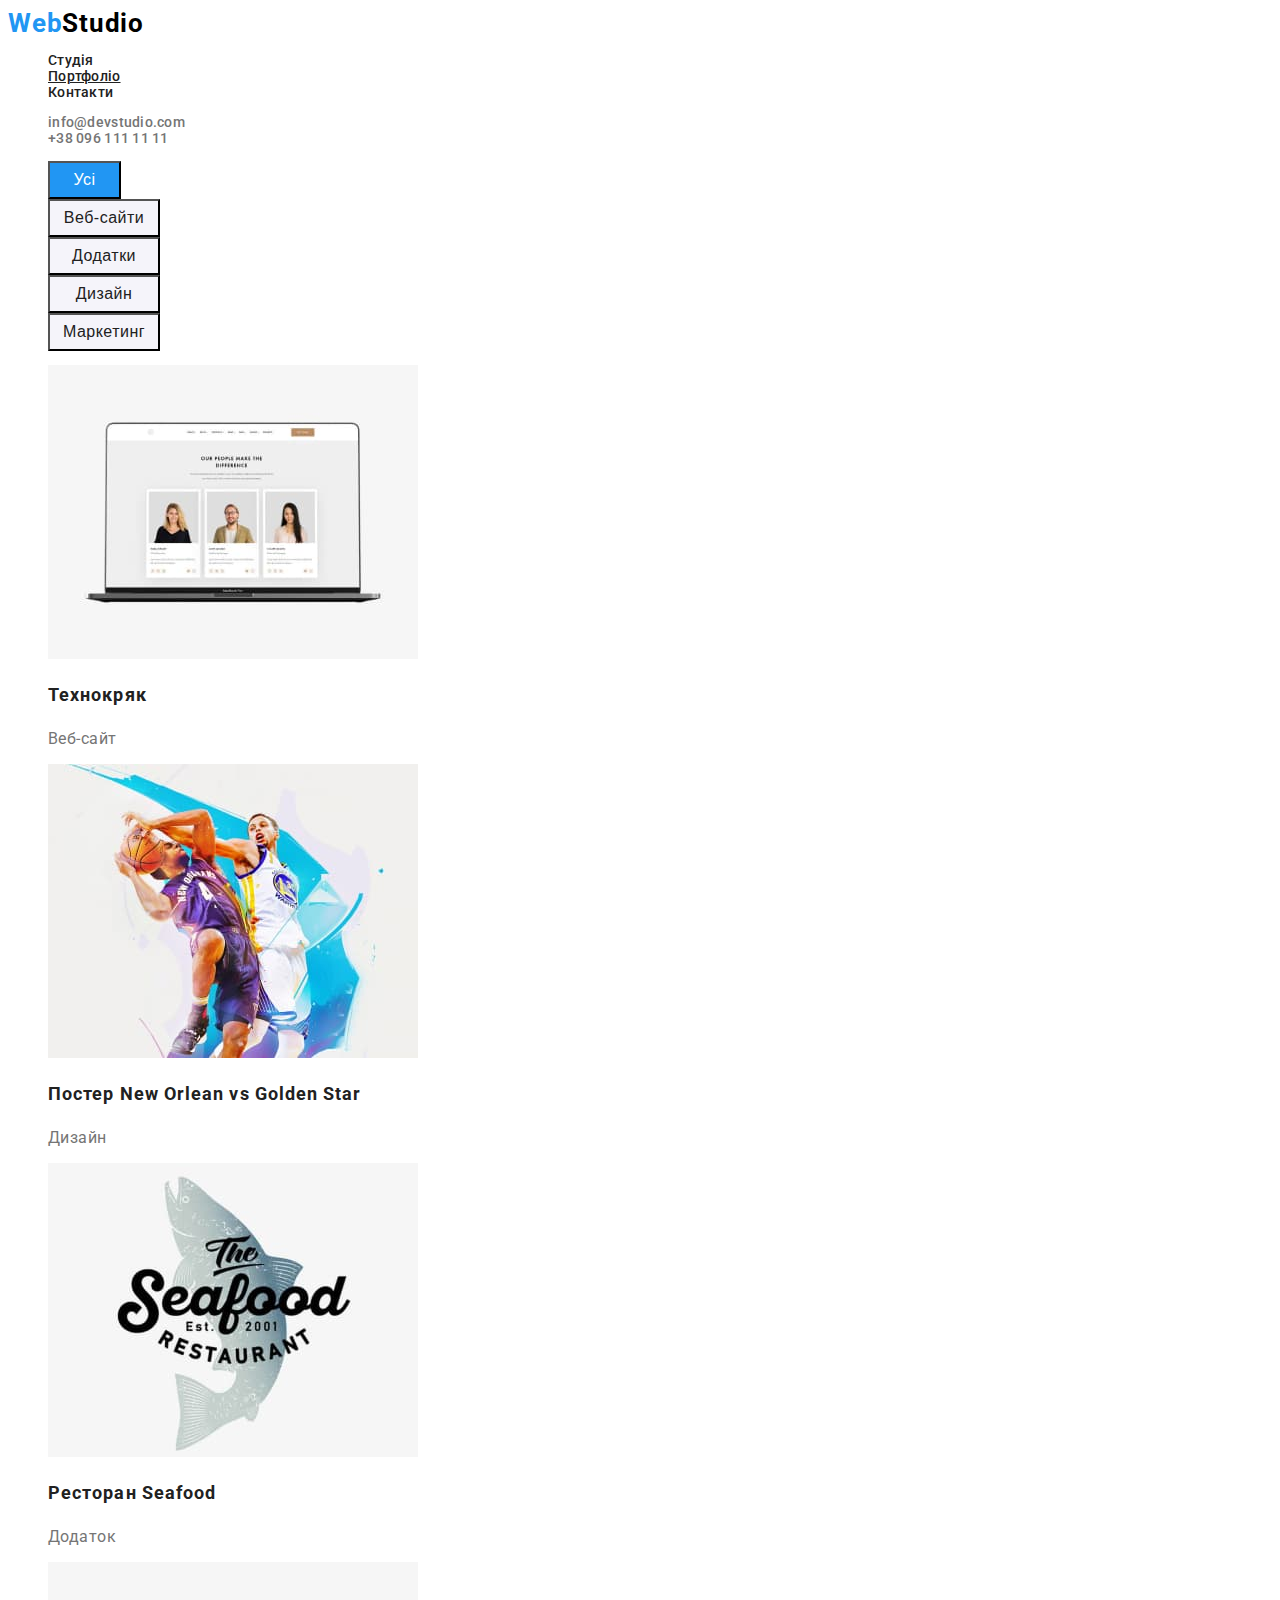
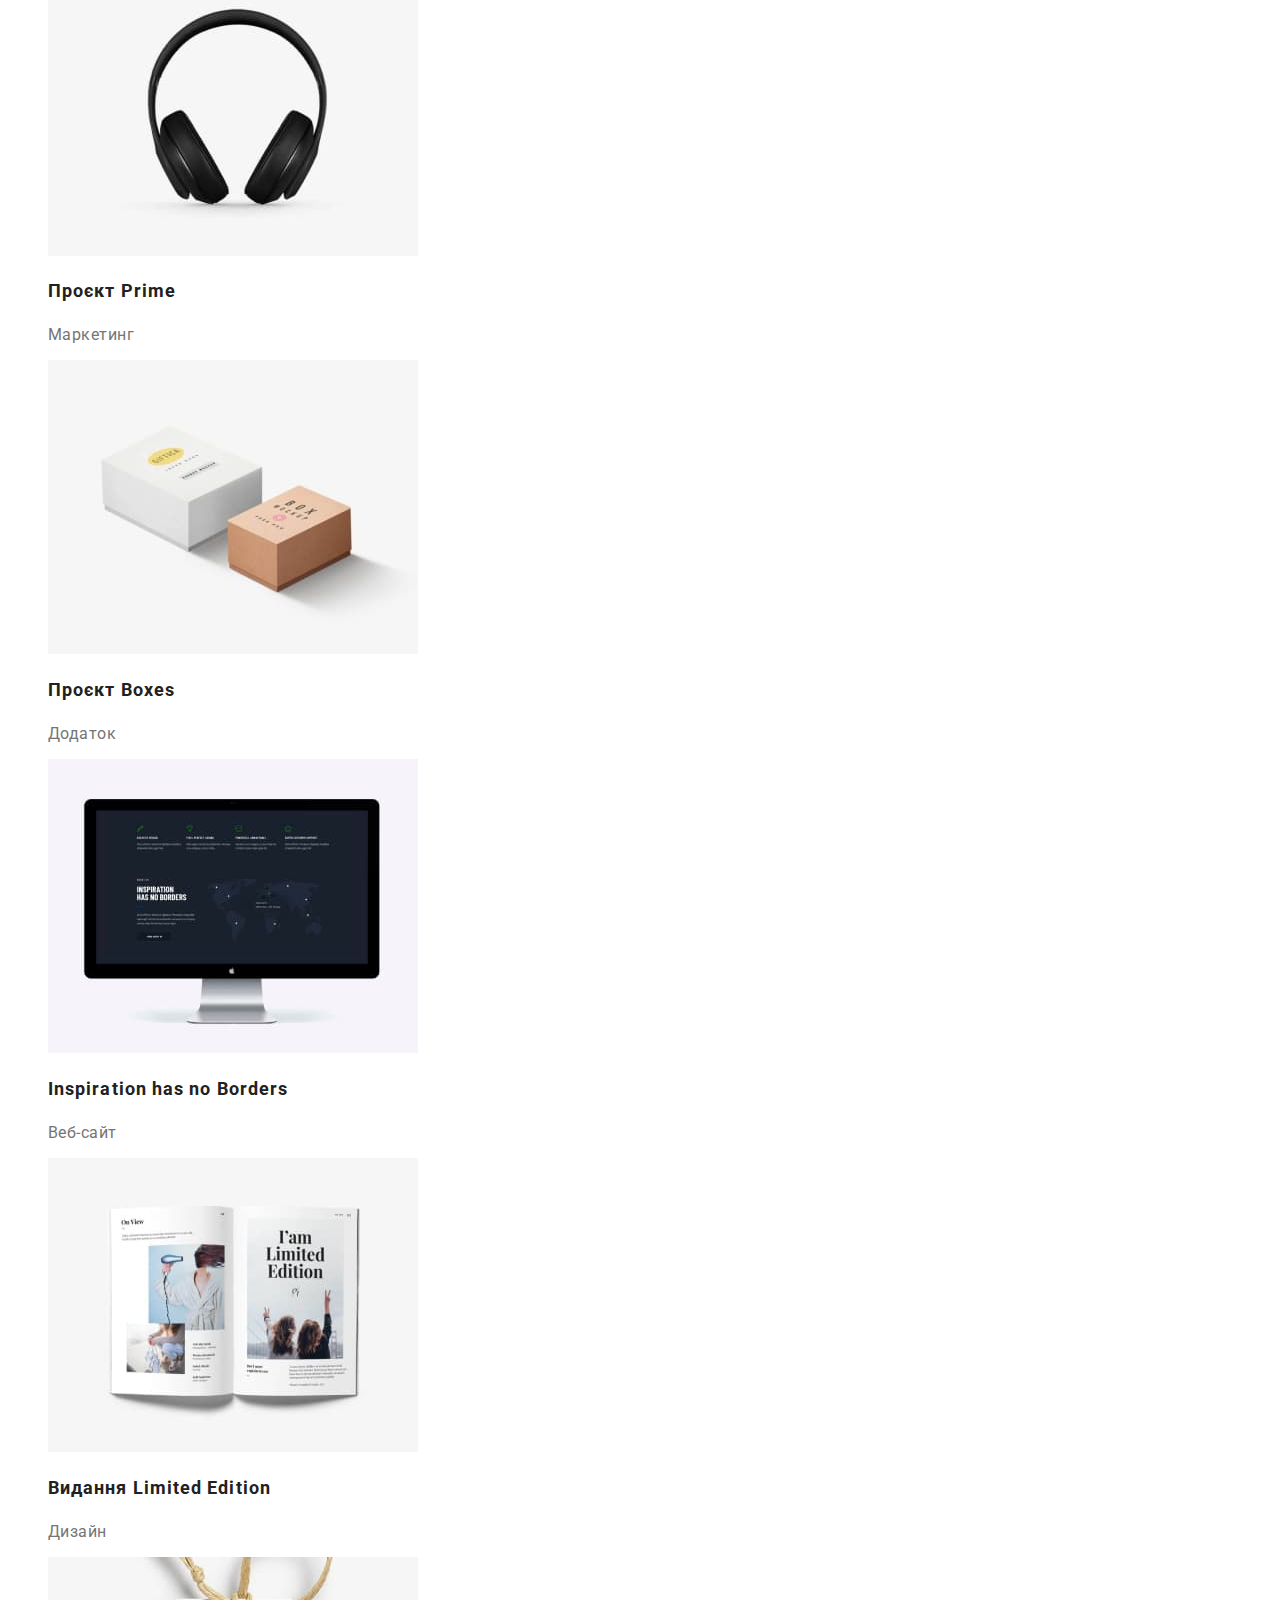
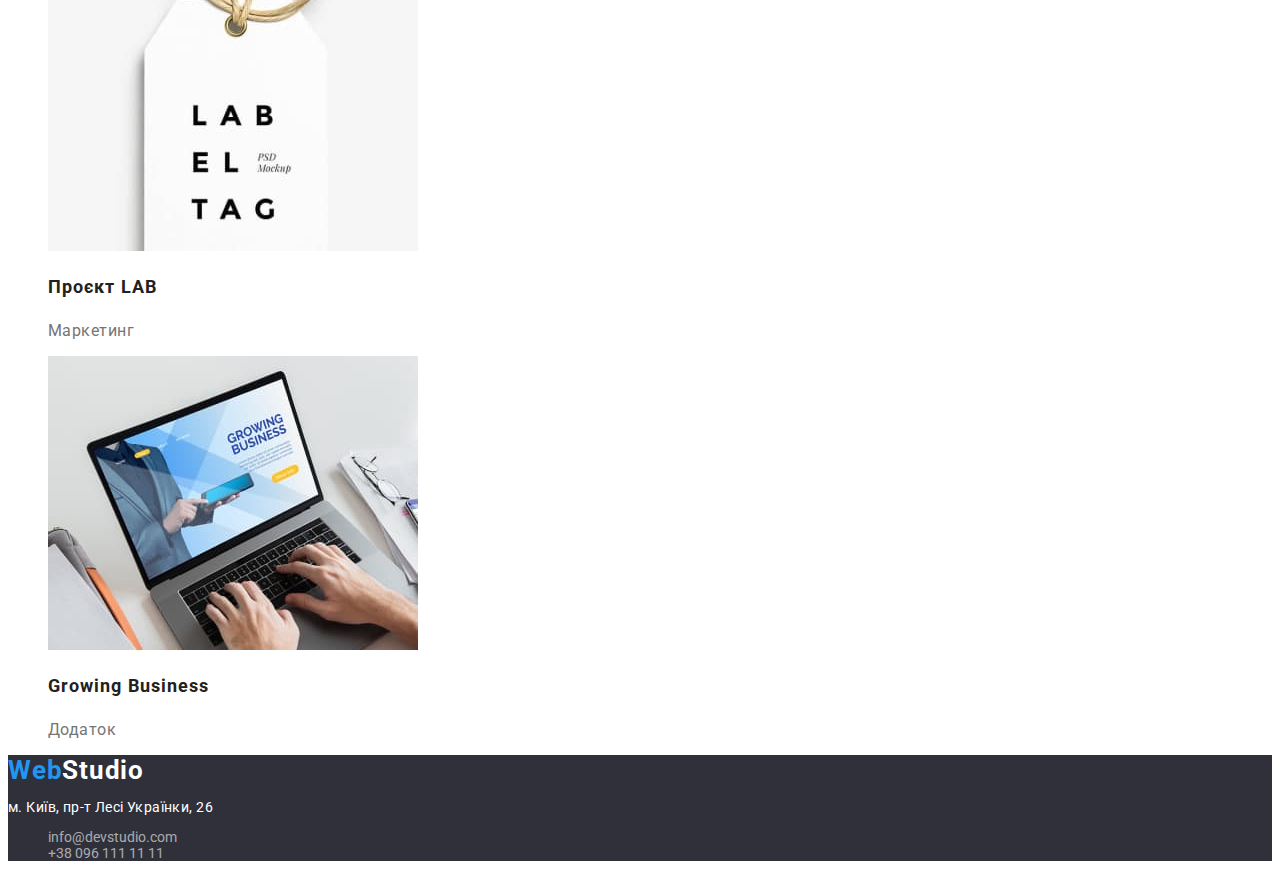
==== commit 3df10371: "update index html fail" ====
--- a/portfolio.html
+++ b/portfolio.html
@@ -20,7 +20,7 @@
                     <a class="header-link link" href="./index.html">Студія</a>
                 </li>
                 <li class="header-item">
-                    <a class="header-link link" class="caret" href="./portfolio.html">Портфоліо</a>
+                    <a class="header-link link-caret-active" href="./portfolio.html">Портфоліо</a>
                 </li>
                 <li class="header-item">
                     <a class="header-link link" href="">Контакти</a>
@@ -40,7 +40,7 @@
             <section class="subject">
                 <h1 class="visually-hidden">Особливості</h1>
                 <ul class="subject-item">
-                    <li class="subject-list list"><button class="hero-btns" type="button">Усі</button></li>
+                    <li class="subject-list list"><button class="hero-btns1" type="button">Усі</button></li>
                     <li class="subject-list list"><button class="hero-btns" type="button">Веб-сайти</button></li>
                     <li class="subject-list list"><button class="hero-btns" type="button">Додатки</button></li>
                     <li class="subject-list list"><button class="hero-btns" type="button">Дизайн</button></li>
--- a/css/style.css
+++ b/css/style.css
@@ -116,8 +116,30 @@
  }
  
    .hero-btns {
+    width: 112px;
+height: 38px;
+left: 726px;
+top: 174px;
+color: var(--main-color3);
 background-color: #F5F4FA;
-
+   }
+
+   .hero-btns1 {
+    width: 73px;
+height: 38px;
+left: 512px;
+top: 174px;
+color: var(--main-color);
+background: #2196F3;
+   }
+
+   .hero-btns, .hero-btns1 {
+    font-weight: 500;
+font-size: 16px;
+line-height: 1,62;
+/* identical to box height, or 162% */
+text-align: center;
+letter-spacing: 0.03em;
    }
                       /*Hiden*/
 
